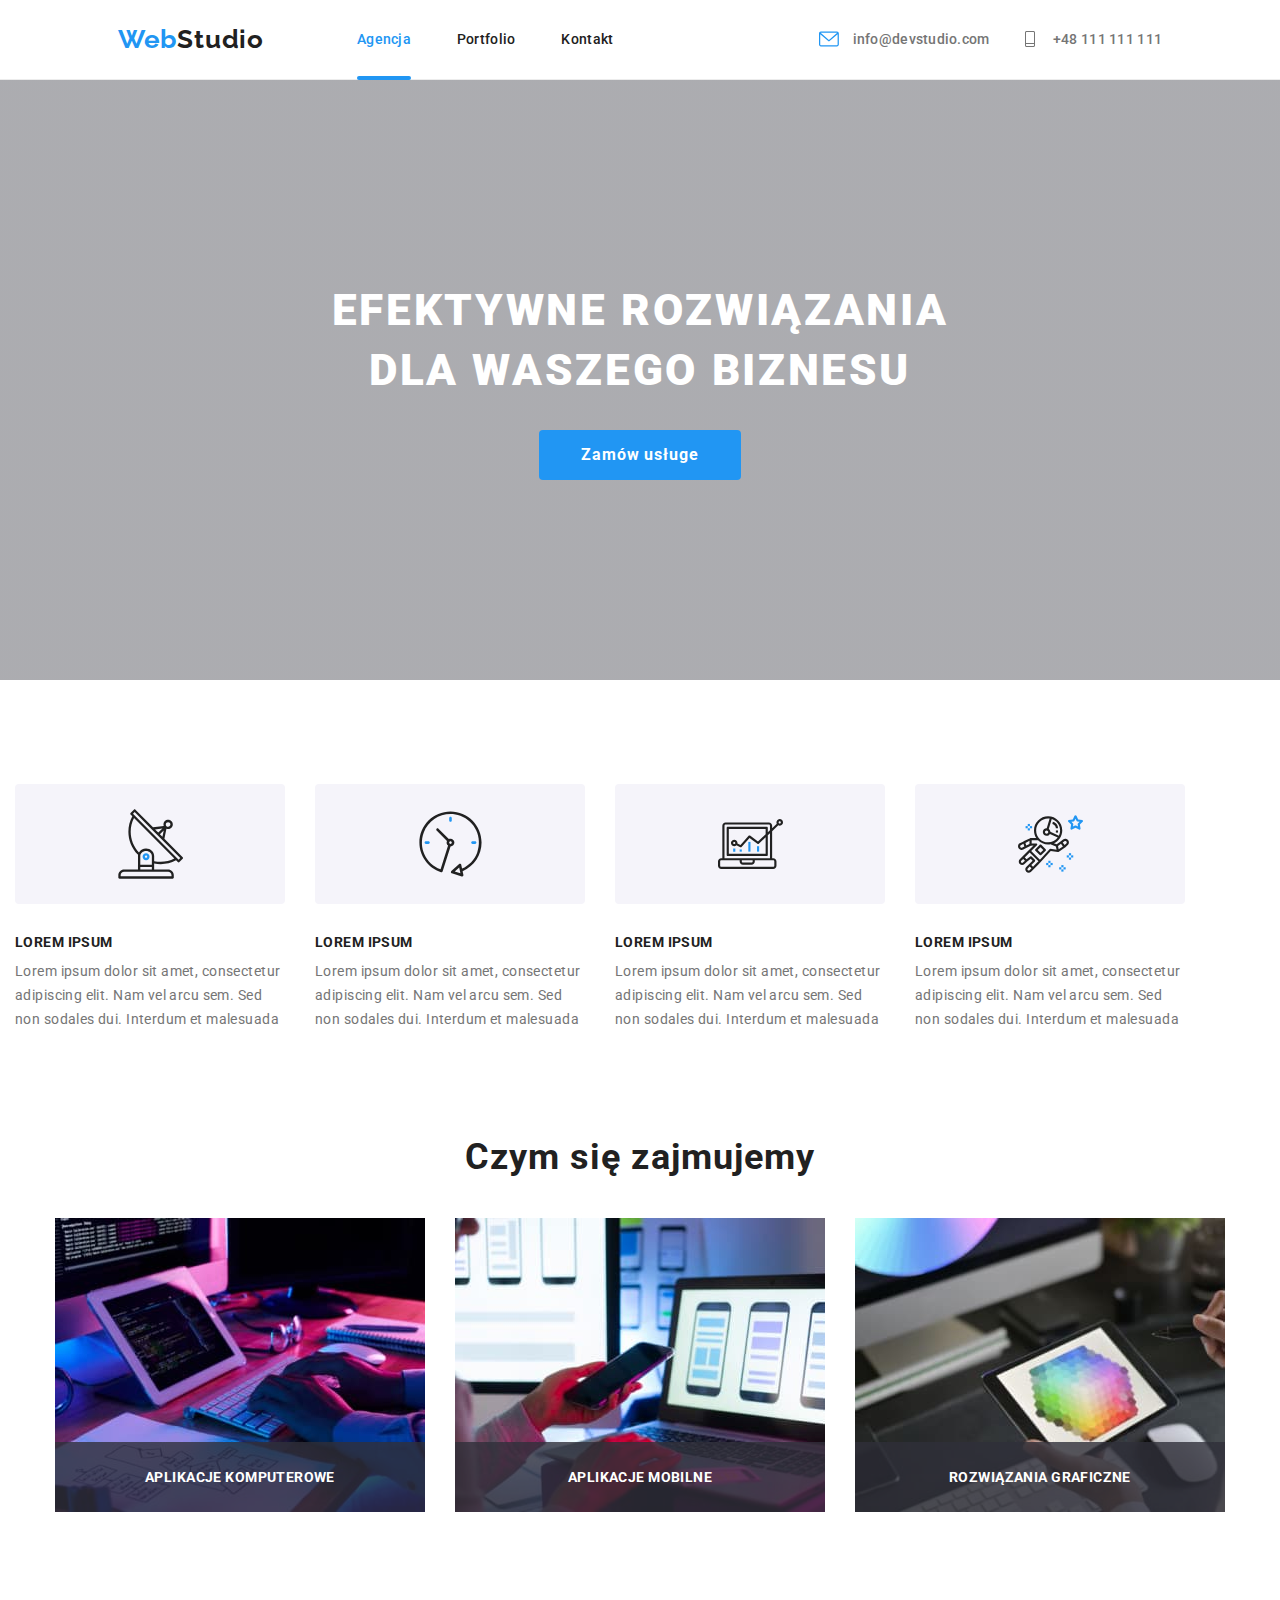
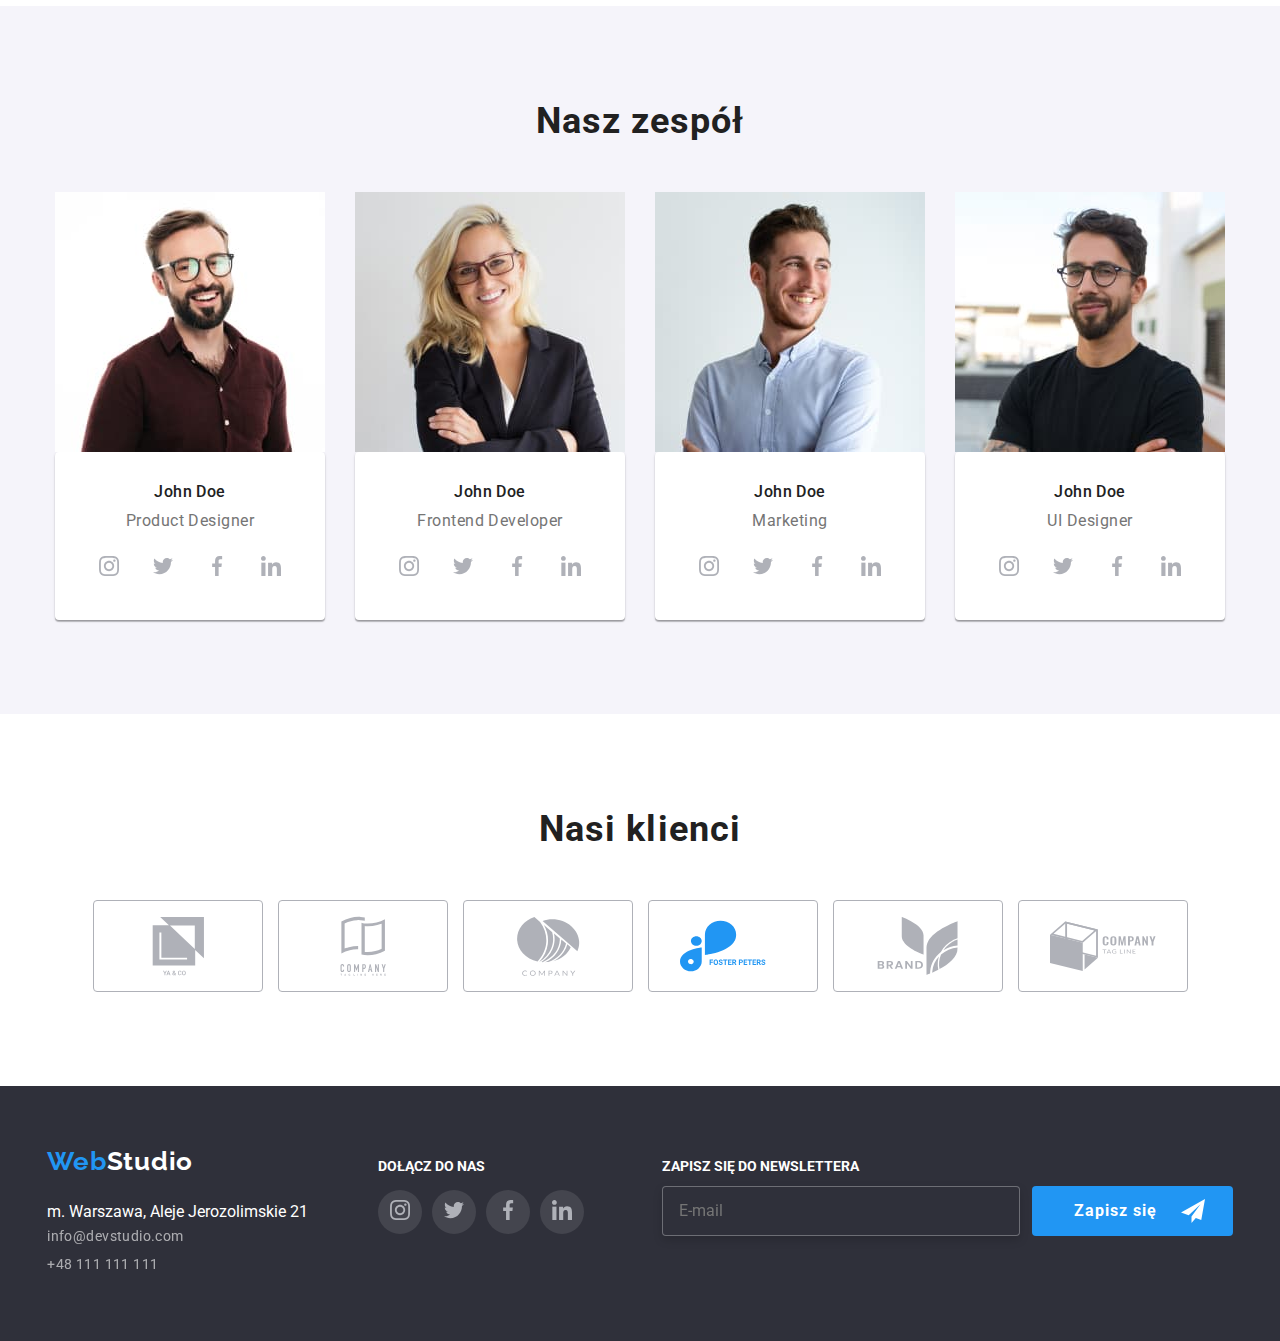
==== index.html @ bcb283bd "Add files via upload" ====
<!DOCTYPE html>
<html lang="en">
<head>
    <meta charset="UTF-8">
    <meta http-equiv="X-UA-Compatible" content="IE=edge">
    <meta name="viewport" content="width=device-width, initial-scale=1.0">
    <link rel="stylesheet" href="https://cdnjs.cloudflare.com/ajax/libs/modern-normalize/0.7.0/modern-normalize.min.css" />
    <link rel="stylesheet" href="styles/style.css">
    <link rel="stylesheet" href="css/main.min.css">
    <link rel="preconnect" href="https://fonts.googleapis.com" />
    <link rel="preconnect" href="https://fonts.gstatic.com" crossorigin />
    <link href="https://fonts.googleapis.com/css2?family=Roboto:wght@400;500;700;900&display=swap" rel="stylesheet">
    <link href="https://fonts.googleapis.com/css2?family=Raleway:wght@700&display=swap" rel="stylesheet">
 <title>WebStudio</title>
</head>
<body>
  <header class="header">
    <nav class="header__navigation">
      <a class="header__logo logo" href="./index.html">Web<span class="logo__lighttheme">Studio</span></a>
      <ul class="header__pages list">
        <li class="header__item"><a id="current" class="header__navlink" href="./index.html">Agencja</a>
        </li>
        <li class="header__item"><a class="header__navlink" href="./portfolio.html">Portfolio</a></li>
        <li class="header__item"><a class="header__navlink" href="#Kontakt">Kontakt</a></li>
      </ul>
    </nav>
    <ul class="header__contactslist list">
    <li class="header__contact"><a class="header__" href="mailto:info@devstudio.com">
      <svg class="header__icon" width=20 height=16>
        <use href="./images/sprite.svg#icon-envelope"> </use> </svg>
       <span>info@devstudio.com </span></a> </li>
      <li class="header__contact"><a class="link" href="phone:+48111111111">
      <svg class="header__icon" width=20 height=16>
      <use href="./images/sprite.svg#icon-phone"> </use></svg>
      <span> +48 111 111 111 </span></a></li>
    </ul> 
    </header>
  <main>
  <section class="hero">
    <h1 class="hero__header">EFEKTYWNE ROZWIĄZANIA DLA WASZEGO BIZNESU</h1>
    <button class="hero__btn" type="button" data-modal-open>Zamów usługe</button>
  </section>
  <div class="backdrop is-hidden" data-modal>
    <div class="modal">
      <button class="modal__close" data-modal-close>
        <svg class="modal__icon-close" width="17" heigth="17">
      <use href="./images/sprite.svg#icon-close"></use> </svg>
        </button>
        <p class="modal__title">
          Zostaw swoje dane w formularzu poniżej
        </p>
        <form class="modal-form">
          <ul class="modal-form__list list">
            <li class="modal-form__item">
              <label class="modal-form__label" for="user-name">Imie</label>
              <span class="modal-form__window">
                <input type="text" name="user-name" id="user-name" class="modal-form__input" required>
                <svg class='modal-form__icon' width="18" height="18">
                    <use href="./images/sprite.svg#icon-person-black"></use>
                </svg></span>
                </li>
                <li class="modal-form__item">
                  <label class="modal-form__label" for="user-phone">Telefon</label>
                  <span class="modal-form__window">
                    <input type="tel" name="user-phone" id="user-phone" class="modal-form__input">
                
                    <svg class='modal-form__icon' width="18" height="18">
              <use href="./images/sprite.svg#icon-phone-black"></use>
              </svg></span>
              </li>
              <li class="modal-form__item"><label class="modal-form__label" for="user-mail">E-mail</label>
                <span class="modal-form__window">
                  <input type="email" name="user-mail" id="user-mail" class="modal-form__input" required>
              
                  <svg class='modal-form__icon' width="18" height="18">
            <use href="./images/sprite.svg#icon-email-black"></use>
            </svg></span>
            </li>
            <li class="modal-form__item">
              <span class="modal-form__window"></span>
              <label for="user-opinion" class="modal-form__opinion">Komentarz</label>
              <textarea id="user-opinion" type="text" name="user-opinion" placeholder="Wpisz tekst" class="modal-form__comment"
                rows="5"></textarea>
              </span>
            </li>
            <span class="modal-check">
              <input class="modal-check__checkbox" value="checked" type="checkbox" name="statute" required>
              <p class="modal-check__statement"> Oświadczam iż akceptuję <a href="" class="modal-check__statute">Regulamin</a> i <a
                  href="" class="modal-check__statute">Politykę Prywatności</a> </p>
            </span>
            </ul>
            <button type="submit" class="modal__btn">Wyślij</button>
            </form>
            </div>
            </div>
            </div>
            <section class="main">
              <ul class="main__content list">
                <li class="main__tile">
                  <div class="main__graphic"><svg class="main__icon" width=65 height=70>
                <use href="./images/sprite.svg#icon-satelita">
              </svg></div>
              <h3 class="main__header">LOREM IPSUM</h3>
              <p class="main__article">
                Lorem ipsum dolor sit amet, consectetur adipiscing elit. Nam vel
                arcu sem. Sed non sodales dui. Interdum et malesuada
              </p>
              </li>
              <li class="main__tile">
                <div class="main__graphic"><svg class="main__icon" width=65 height=70>
                <use href="./images/sprite.svg#icon-clock">
            </svg></div>
            <h3 class="main__header">LOREM IPSUM</h3>
            <p class="main__article">
              Lorem ipsum dolor sit amet, consectetur adipiscing elit. Nam vel
              arcu sem. Sed non sodales dui. Interdum et malesuada
            </p>
            </li>
            <li class="main__tile">
              <div class="main__graphic"><svg class="main__icon" width=65 height=70>
                <use href="./images/sprite.svg#icon-diagram">
              </svg></div>
              <h3 class="main__header">LOREM IPSUM</h3>
              <p class="main__article">
                Lorem ipsum dolor sit amet, consectetur adipiscing elit. Nam vel
                arcu sem. Sed non sodales dui. Interdum et malesuada
              </p>
              </li>
              <li class="main__tile">
                <div class="main__graphic"><svg class="main__icon" width=65 height=70>
                <use href="./images/sprite.svg#icon-astronaut"> </use>
            </svg></div>
            <h3 class="main__header">LOREM IPSUM</h3>
            <p class="main__article">Lorem ipsum dolor sit amet, consectetur adipiscing elit. Nam vel
              arcu sem. Sed non sodales dui. Interdum et malesuada
            </p>
            </li>
            </ul>
            </section>
            <section class="about">
              <h2 class="about__header">Czym się zajmujemy</h2>
              <ul class="about__gallery list">
                <li class="about__item">
    <img class="about__photo" src="images/box 1.jpg" alt=box2 width="370" height="294">
    <h3 class="about__title">Aplikacje komputerowe</h3> </li>
    <li class="about__item">
    <img class="about__photo" src="images/box 2.jpg" alt= box2 width="370" height="294">
    <h3 class="about__title">Aplikacje mobilne</h3></li>
    <li class="about__item">
    <img class="about__photo" src="images/box 3.jpg" alt= box3 width="370" height="294">
    <h3 class="about__title">Rozwiązania graficzne</h3>
    </li>
    </ul>
    </section>
<section class="employee">
  <h2 class="employee__header">Nasz zespół</h2>
  <ul class="employee__list list">
    <li class="employee__tile">
    <img src="images/team-card1.jpg" alt= teamcard1 width="270" height="260"> 
      <div class="employee__description">
        <p class="employee__name">John Doe</p>
        <p class="employee__position">Product Designer</p>
        <ul class="employee__social list">
          <li class="employee__links"><a href="insta"><svg class="employee__icon" width=20 height=20>
            <use href="./images/sprite.svg#icon-instagram">
          </svg></a></li>
            <li class="employee__links"><a href="twitter"><svg class="employee__icon" width=20 height=20>
                  <use href="./images/sprite.svg#icon-twitter">
                </svg></a></li>
          <li class="employee__links"><a href="facebook"><svg class="employee__icon" width=20 height=20>
                  <use href="./images/sprite.svg#icon-facebook">
                </svg></a></li>
          <li class="employee__links"><a href="lindekin"><svg class="employee__icon" width=20 height=20>
                  <use href="./images/sprite.svg#icon-linkedin">
                </svg></a></li>
            </ul> </div> </li>
            <li class="employee__tile">
        <img src="images/team-card2.jpg" alt= teamcard2 width="270" height="260"> 
        <div class="employee__description">
          <p class="employee__name">John Doe</p>
          <p class="employee__position">Frontend Developer</p>
          <ul class="employee__social list">
            <li class="employee__links"><a href="insta"><svg class="employee__icon" width=20 height=20>
                <use href="./images/sprite.svg#icon-instagram">
              </svg></a></li>
            <li class="employee__links"><a href="twitter"><svg class="employee__icon" width=20 height=20>
                <use href="./images/sprite.svg#icon-twitter">
              </svg> </a> </li>
            <li class="employee__links"><a href="facebook"><svg class="employee__icon" width=20 height=20>
                <use href="./images/sprite.svg#icon-facebook">
              </svg></a></li>
            <li class="employee__links"><a href="linkedin"><svg class="employee__icon" width=20 height=20>
                <use href="./images/sprite.svg#icon-linkedin">
              </svg></a></li>
        </ul>
        </div>
        </li>
      <li class="employee__tile">
        <img src="./images/team-card3.jpg" width="270" height="260" alt="team-card3">
        <div class="employee__description">
          <p class="employee__name">John Doe</p>
          <p class="employee__position">Marketing</p>
          <ul class="employee__social list">
            <li class="employee__links"><a href="insta"><svg class="employee__icon" width=20 height=20>
                <use href="./images/sprite.svg#icon-instagram">
              </svg></a></li>
                    <li class="employee__links"><a href="twitter"><svg class="employee__icon" width=20 height=20>
                <use href="./images/sprite.svg#icon-twitter">
              </svg></a></li>
          <li class="employee__links"><a href="facebook"><svg class="employee__icon" width=20 height=20>
                <use href="./images/sprite.svg#icon-facebook">
              </svg></a></li>
          <li class="employee__links"><a href="linkedin"><svg class="employee__icon" width=20 height=20>
                <use href="./images/sprite.svg#icon-linkedin">
              </svg></a></li>
        </ul> </div> </li> 
        <li class="employee__tile">
        <img src="images/team-card4.jpg" alt= teamcard4 width="270" height="260">
        <div class="employee__description">
          <p class="employee__name">John Doe</p>
          <p class="employee__position">UI Designer</p>
          <ul class="employee__social list">
            <li class="employee__links"><a href="insta"><svg class="employee__icon" width=20 height=20>
                <use href="./images/sprite.svg#icon-instagram">
              </svg></a></li>
          <li class="employee__links"><a href="twitter"><svg class="employee__icon" width=20 height=20>
                <use href="./images/sprite.svg#icon-twitter">
              </svg></a></li>
          <li class="employee__links"><a href="facebook"><svg class="employee__icon" width=20 height=20>
                <use href="./images/sprite.svg#icon-facebook">
              </svg></a></li>
        <li class="employee__links"><a href="linkedin"><svg class="employee__icon" width=20 height=20>
                <use href="./images/sprite.svg#icon-linkedin">
                </svg></a></li> 
                </ul>
                </div>
                </li></ul>
                </section> 
                <section class="customer">
                  <h2 class="customer__header">Nasi klienci</h2>
                  <ul class="customer__list list">
                    <li class="customer__item"><a class="customer__link" href="link"><svg class="customer__icon" width=106 height=60>
            <use href="./images/sprite.svg#icon-brand"></use>
          </svg></a></li>
      <li class="customer__item"><a class="customer__link" href="link"><svg class="customer__icon" width=106 height=60>
            <use href="./images/sprite.svg#icon-brand1"></use>
          </svg></a></li>
      <li class="customer__item"><a class="customer__link" href="link"><svg class="customer__icon" width=106 height=60>
            <use href="./images/sprite.svg#icon-brand2"></use>
          </svg></a></li>
      <li class="customer__item"><a class="customer__link" href="link"><svg class="customer__icon" width=106 height=60>
            <use href="./images/sprite.svg#icon-brand3"></use>
          </svg></a></li>
      <li class="customer__item"><a class="customer__link" href="link"><svg class="customer__icon" width=106 height=60>
            <use href="./images/sprite.svg#icon-brand4"></use>
          </svg></a></li>
      <li class="customer__item"><a class="customer__link" href="link"><svg class="customer__icon" width=106 height=60>
            <use href="./images/sprite.svg#icon-brand5"></use>
          </svg></a></li>
    </ul>
</section>
<footer class="footer">
  <div class="footer-address">
    <a class="footer-address__logo logo" href="#mainweb">Web<span class="logo__darktheme">Studio</span></a>
    <ul class="footer-address__list list">
      <li class="footer-address__item"><a class="footer-address__map" href="https://goo.gl/maps/imskWViYpNZ9BuhFA"
          target="_blank">m.
          Warszawa, Aleje
          Jerozolimskie 21</a></li>
      <li class="footer-address__item">
        <a class="footer-address__link" href="mailto:info@devstudio.com">info@devstudio.com</a>
      </li>
      <li class="footer-address__item"> <a class="footer-address__link" href="phone:+48111111111">+48 111 111 111</a>
      </li>
    </ul>
  </div>
    <div class="footer-social">
      <p class="footer-social__title">DOŁĄCZ DO NAS</p>
      <ul class="footer-social__list  list">
        <li class="footer-social__item"><a class="footer-social__link" href="insta"><svg class="footer-social__icon"
              width=20 height=20>
              <use href="./images/sprite.svg#icon-instagram">
            </svg></a></li>
      <li class="footer-social__item"><a class="footer-social__link" href="tweter"><svg class="footer-social__icon" width=20
            height=20>
              <use href="./images/sprite.svg#icon-twitter">
            </svg></a></li>
        <li class="footer-social__item"><a class="footer-social__link" href="facebook"><svg class="footer-social__icon" width=20
              height=20>
              <use href="./images/sprite.svg#icon-facebook">
            </svg></a></li>
        <li class="footer-social__item"><a class="footer-social__link" href="linkedin"><svg class="footer-social__icon" width=20
              height=20>
              <use href="./images/sprite.svg#icon-linkedin">
            </svg></a></li>
      </ul>
      </div>
      <div class="footer-newsletter  subscribe">
        <p class="footer-newsletter__title">ZAPISZ SIĘ DO NEWSLETTERA</p>
        <form action="" class="footer-newsletter__form">
          <input type="email" name="email" placeholder="E-mail" class="footer-newsletter__email">
          <button type="submit" class="footer-newsletter__btn"><span>Zapisz się</span>
          <svg class="footer-newsletter__icon" width="24" height="24">
          <use href="./images/sprite.svg#icon-icon-send"></use>
      </svg>
      </button>
      </form>
      </div>
      </footer>
      <script src="./modal.js"></script>
      </body>
      
      </html>
---- styles/style.css ----
:root {
  --main-font: "Roboto", "Open Sans", sans-serif;
  --secondary-font: "Raleway", sans-serif;
  --main-color: #212121;
  --secondary-color: #2196f3;
  --third-color: #ffffff;
  --additional-color: #757575;
  --greystyle-color: #afb1b8;
}

body {
  font-family: "Roboto", "Open Sans", sans-serif;
  color: #212121;
  margin: 0px auto;
  max-width: 1600px;
}

address {
  font-style: inherit;
}
/* Zerowanie marginesów zew i wew tekstu */

h1,
h2,
h3,
h4,
h5,
h6,
p {
  padding: 0px;
  margin: 0px;
}

/* Zdjęcia jako elementy blokowe */

img {
  display: block;
}

.list {
  list-style: none;
  margin: 0;
  padding: 0;
}

a,
button {
  text-decoration: inherit;
  cursor: pointer;
  color: inherit;
}

/* Kontener kontentu */
.container {
  max-width: 1200px;
  min-height: 80px;
  margin: 0px auto;
}

/*--LOGO--*/

.logo-lighttheme {
  font-family: "Raleway", "Open Sans", sans-serif;
  font-weight: 700;
  font-size: 26px;
  line-height: 1.192;
  letter-spacing: 0.03em;
  margin: 16px 93px 16px 0px;
  color: var(--secondary-color);
}

.logo-lighttheme > span {
  color: var(--main-color);
}

.logo-darktheme {
  font-family: "Raleway", "Open Sans", sans-serif;
  font-weight: 700;
  font-size: 26px;
  line-height: 1.192;
  letter-spacing: 0.03em;
  color: var(--secondary-color);
}

.logo-darktheme > span {
  color: var(--third-color);
}

/*--LOGO--*/

/*--Navigation--*/

.header .container {
  display: flex;
  flex-wrap: wrap;
  justify-content: space-between;
  padding: 0px 15px;
}

.header {
  border-bottom: 1px solid #ececec;
}

.navigation,
.navigation-links,
.contact-links {
  display: flex;
  align-items: center;
  flex-wrap: wrap;
}

.navigation-links,
.contact-links {
  margin: 16px 0px;
}

.navigation-links .item:not(:last-child) {
  margin-right: 46px;
}

.contact-links .item:not(:last-child) {
  margin-right: 28px;
}

.navigation-links .item {
  font-weight: 500;
  font-size: 14px;
  line-height: 1.143;
  letter-spacing: 0.02em;
  color: var(--main-color);
}

.contact-links .link {
  font-weight: 500;
  font-size: 14px;
  margin-right: 12px;
  line-height: 1.143;
  letter-spacing: 0.02em;
  margin: 16px 0px;
  color: var(--additional-color);
  fill: var(--additional-color);
  align-items: center;
}

.nav-icon {
  margin-right: 10px;
  align-content: center;
  vertical-align: bottom;
}

.link:hover,
.link:focus {
  color: var(--secondary-color);
  fill: var(--secondary-color);
  transition: color 250ms cubic-bezier(0.4, 0, 0.2, 1);
}

/* element dekoratywny - podkreślenie current */

#current {
  position: relative;
  color: var(--secondary-color);
  margin-bottom: 32px;
}

#current:after {
  content: "";
  position: absolute;
  width: 100%;
  height: 4px;
  bottom: -33px;
  left: 0;
  background: var(--secondary-color);
  border-radius: 2px;
}
/* element dekoratywny - podkreślenie current */

/*--Navigation--*/

/*--HERO--*/

.hero-header {
  font-weight: 900;
  font-size: 44px;
  line-height: 1.364;
  text-align: center;
  letter-spacing: 0.06em;
  color: var(--third-color);
}

.hero {
  background-image: linear-gradient(
      rgba(47, 48, 58, 0.4),
      rgba(47, 48, 58, 0.4)
    ),
    url("../images/background-img.jpg");
  background-size: cover;
  background-position: center center;
  padding: 200px 0px;
}

.hero .container {
  align-items: center;
  justify-content: center;
  display: flex;
  flex-direction: column;
}

.hero h1 {
  width: 696px;
}

.hero-btn {
padding: 10px 42px;
  margin-top: 30px;
  border: 0px;
  border-radius: 4px;
  background: var(--secondary-color);
  color: var(--third-color);
  font-weight: 700;
  font-size: 16px;
  line-height: 1.875;
  text-align: center;
  letter-spacing: 0.06em;
}

.hero-btn:focus,
.hero-btn:hover {
  color: var(--main-color);
  transition: color;
  transition-duration: 250ms;
  transition-timing-function: cubic-bezier(0.4, 0, 0.2, 1);
}

/* Okno modalne */

.visually-hidden {
  position: absolute;
  width: 1px;
  height: 1px;
  margin: -1px;
  border: 0;
  padding: 0;
  clip: rect(0 0 0 0);
  overflow: hidden;
  visibility: hidden;
}

.backdrop {
  position: fixed;
  width: 100%;
  height: 100%;
  background-color: rgba(0, 0, 0, 0.2);
  top: 0;
  left: 0;
  z-index: 1001;
  opacity: 1;
  transition: opacity 250ms cubic-bezier(0.4, 0, 0.2, 1);
  display: flex;
}
.backdrop.is-hidden {
  opacity: 0;
  pointer-events: none;
  visibility: hidden;
}
.backdrop.is-hidden .modal {
  transition: opacity 250ms cubic-bezier(0.4, 0, 0.2, 1);
}

.form-item{
font-size: 12px;
line-height: 1.21;
letter-spacing: 0.01em;
color: #757575;
}

.modal {
  position: relative;
  visibility: visible;
  width: 528px;
  height: 581px;
  background-color: var(--third-color);
  box-shadow: 0px 1px 3px rgba(0, 0, 0, 0.12), 0px 1px 1px rgba(0, 0, 0, 0.14),
    0px 2px 1px rgba(0, 0, 0, 0.2);
  border-radius: 4px;
  margin: auto;
  padding: 40px;
  transition: opacity 250ms cubic-bezier(0.4, 0, 0.2, 1);
}

.modal-item {
  position: relative;
  width: 448px;
  height: 40px;
  padding-left: 42px;
  margin: 4px auto 10px;
  border: 1px solid rgba(33, 33, 33, 0.2);
  box-sizing: border-box;
  border-radius: 4px;
  transition: border 250ms cubic-bezier(0.4, 0, 0.2, 1);
}


.modal-item:hover + .modal-form-icon,
.modal-item:focus + .modal-form-icon {
  color: var(--secondary-color);
  fill: var(--secondary-color);
  transition: fill 250ms cubic-bezier(0.4, 0, 0.2, 1);
}

.modal-item:hover,
.modal-item:focus {
  outline: none;
  border: 1px solid #2196f3;
  transition: solid 2050ms cubic-bezier(0.4, 0, 0.2, 1);
}

.modal-title {
  font-weight: bold;
  font-size: 20px;
  line-height: 23px;
  text-align: center;
  letter-spacing: 0.03em;
}


.modal-label {
  position: relative;
}

.modal-icon{
  position: absolute;
  left: 24px;
  top:50%;
  transform: translate(-50%, -50%)
}


.modal-close {
  position: absolute;
  top: 8px;
  right: 8px;
  display: flex;
  justify-content: center;
  align-items: center;
  width: 30px;
  height: 30px;
  background-color: var(--third-color);
  border: 1px solid rgba(0, 0, 0, 0.1);
  border-radius: 50%;
  cursor: pointer;
}


.modal .close {
  width: 17px;
  height: 17px;
}


.modal-close:hover,
.modal-close:focus {
  transition: 250ms cubic-bezier(0.4, 0, 0.2, 1);
  background-color: var(--secondary-color);
  color: var(--third-color);
  fill: var(--third-color);
}


.modal-btn {
  margin:30px auto 40px;
  padding: 10px 76px;
  border: 0px;
  border-radius: 4px;
  background: var(--secondary-color);
  color: var(--third-color);
  font-weight: 700;
  font-size: 16px;
  line-height: 1.875;
  letter-spacing: 0.06em;
}

.modal-btn:hover,
.modal-btn:focus {
  transition-duration: 250ms;
  transition-timing-function: cubic-bezier(0.4, 0, 0.2, 1);
  box-shadow: 0px 4px 4px rgba(0, 0, 0, 0.15);
}

.form-sup {
  font-size: 12px;
  line-height: 1.17;
  letter-spacing: 0.01em;
  color: var(--additional-color);
}

.form-list {
  display: flex;
  align-content: center;
  flex-direction:column;
  margin-top: 12px;
  margin-bottom: 20px;
}

.modal-form-input{
  position: relative;
}

.statute-box {
  font-size: 14px;
  line-height: 1.71;
  letter-spacing: 0.03em;

  color: var(--additional-color);
}

textarea {
  resize: none;
}


.comment {
  padding: 12px 16px;
  height: 120px;
  font-family: inherit;
  font-size: 12px;
  line-height: 14px;
  letter-spacing: 0.01em;
}

.checkbox-label {
  position: relative;
  display: flex;
  justify-content: space-evenly;
  align-items: center;
}

.checkbox-label a {
  color: var(--secondary-color);
  text-decoration: underline;
}

.checkbox {
  appearance: none;
  width: 16px;
  height: 15px;
  border: 2px solid var(--main-color);
  border-radius: 2px;
  margin-right: 8px;
  transition: background-color 250ms cubic-bezier(0.4, 0, 0.2, 1),
    border-color 250ms cubic-bezier(0.4, 0, 0.2, 1);
}

.checkbox:checked{
  fill: var(--third-color);
  color: var(--third-color);
  border-color: var(--secondary-color);
  background-color: var(--secondary-color);
  background-image: url('../images/check.svg');
  background-repeat: no-repeat;
}
.checkbox:hover{
  border-color: var(--secondary-color);
}


/* Okno modalne */

/*--HERO--*/

/*--MAIN--*/

.main h3 {
  font-weight: 700;
  font-size: 14px;
  line-height: 1.143;
  letter-spacing: 0.03em;
  margin-bottom: 10px;
  color: var(--main-color);
}

.iconcont {
  height: 120px;
  width: 270px;
  margin-bottom: 30px;
  border-radius: 4px;
  background: #f5f4fa;
  display: flex;
  justify-content: center;
  align-items: center;
  flex-wrap: wrap;
}

.main p {
  font-size: 14px;
  line-height: 1.71;
  letter-spacing: 0.03em;
  color: var(--additional-color);
}

.container .main-content {
  display: flex;
  justify-content: center;
  padding: 94px 0px;
  flex-wrap: wrap;
}

.main-content .item {
  width: 270px;
  margin: 10px 15px;
}

.about h2 {
  font-weight: 700;
  font-size: 36px;
  line-height: 1.167;
  text-align: center;
  letter-spacing: 0.03em;
  color: var(--main-color);
  margin-bottom: 40px;
}

.container .about-list {
  padding-bottom: 94px;
  display: flex;
  text-align: center;
  justify-content: center;
  flex-wrap: wrap;
}

.about-list .item {
  margin: 15px 15px;
  position: relative;
}

.about-list p {
  height: 70px;
  width: 100%;
  left: 0%;
  bottom: 0%;
  color: var(--third-color);
  background-color: rgba(47, 48, 58, 0.8);
  font-weight: bold;
  font-size: 14px;
  line-height: 16px;
  text-align: center;
  letter-spacing: 0.03em;
  text-transform: uppercase;
  justify-content: center;
  display: flex;
  align-items: center;
  position: absolute;
}

/*--MAIN--*/

/*--EMPLOYEE--*/

.employee {
  background: #f5f4fa;
  padding-bottom: 94px;
}

.employee-header {
  font-weight: 700;
  font-size: 36px;
  line-height: 1.167;
  text-align: center;
  letter-spacing: 0.03em;
  color: var(--main-color);
  padding-top: 94px;
}

.employee-name {
  font-size: 16px;
  line-height: 1.1875;
  text-align: center;
  letter-spacing: 0.03em;
  font-weight: 500;
  margin-bottom: 10px;
  color: var(--main-color);
}

.employee-position {
  font-size: 16px;
  line-height: 1.1875;
  text-align: center;
  letter-spacing: 0.03em;
  color: var(--additional-color);
}

.employee .container .list {
  display: flex;
  justify-content: center;
  flex-wrap: wrap;
}

.employee .item {
  margin: 50px 15px 0px;
  box-shadow: 0px 1px 3px rgba(0, 0, 0, 0.12), 0px 1px 1px rgba(0, 0, 0, 0.14),
    0px 2px 1px rgba(0, 0, 0, 0.2);
}

.employee-description {
  padding: 30px 0px;
  text-align: center;
  background-color: var(--third-color);
  border: 0px;
  border-radius: 4px 4px;
}

.social {
  display: flex;
  justify-content: center;
  align-items: center;
}
.social-links {
  display: flex;
  justify-content: center;
  align-items: center;
  fill: #afb1b8;
  color: #afb1b8;
  background-color: #ffffff;
  width: 44px;
  height: 44px;
  border-radius: 50%;
  margin: 16px 5px 0px;
}

.social-links:hover,
.social-links:focus {
  background-color: var(--secondary-color);
  fill: #ffffff;
  color: #ffffff;
  transition: color fill background-color;
  transition-duration: 250ms;
  transition-timing-function: cubic-bezier(0.4, 0, 0.2, 1);
}

/*--EMPLOYEE--*/

/* CUSTOMERS */

.customers {
  background-color: #fff;
}

.customers-header {
  font-weight: 700;
  font-size: 36px;
  line-height: 1.167;
  text-align: center;
  letter-spacing: 0.03em;
  color: var(--main-color);
}
.customers .container {
  display: flex;
  justify-content: center;
  padding: 94px 0px;
  flex-wrap: wrap;
  align-items: center;
}

.customer-list {
  margin: 50px auto 0px;
  display: flex;
  flex-direction: row;
  justify-content: center;
  flex-wrap: wrap;
  column-gap: 15px;
  row-gap: 15px;
  padding: 0 15px;
}

.customer-list .item {
  display: inline-flex;
  justify-content: center;
  align-content: center;
  flex-wrap: wrap;
  padding: auto;
}

.customer-link {
  display: flex;
  justify-content: center;
  align-items: center;
  border: 1px solid #afb1b8;
  border-radius: 4px;
  width: 170px;
  height: 92px;
  fill: var(--greystyle-color);
  color: var(--greystyle-color);
}

.customer-link:hover,
.customer-link:focus {
  border: 1px solid var(--secondary-color);
  fill: var(--secondary-color);
  color: var(--secondary-color);
  transition: color fill border;
  transition-duration: 250ms;
  transition-timing-function: cubic-bezier(0.4, 0, 0.2, 1);
}
/* CUSTOMERS */

/*--FOOTER--*/

.footer .container {
  padding: 60px 0px;
  display: flex;
}

.footer {
  background: #2F303A;
  color: var(--third-color);
  text-decoration: none;
}

.footer .item:not(:first-child) {
  margin-top: 9px;
}

.footer .item:first-child {
  margin-top: 20px;
}

.footer-adres {
  text-decoration: none;
  color: var(--third-color);
}

.footer-link {
  color: var(--third-color);
  opacity: 0.6;
  font-size: 14px;
  line-height: 1.71px;
  letter-spacing: 0.03em;
}

.footer-adres:hover,
.footer-adres:focus,
.footer-link:hover,
.footer-link:focus {
  color: var(--secondary-color);
  transition: color;
  transition-duration: 250ms;
  transition-timing-function: cubic-bezier(0.4, 0, 0.2, 1);
}
.footer span {
  color: var(--third-color);
}

.footersocial {
  display: block;
  justify-content: left;
  align-items: center;
  margin-left: 70px;
  margin-top: 12px;
}
.footerlinks {
  font-size: 14px;
  line-height: 16px;
  font-weight: 700;
}
.footersocial .social {
  display: flex;
  justify-content: left;
  align-items: center;
}
.footersocial .social-links {
  display: flex;
  justify-content: center;
  align-items: center;
  fill: #ffffff;
  color: #ffffff;
  background-color: rgba(255, 255, 255, 0.1);
  width: 44px;
  height: 44px;
  border-radius: 50%;
  margin: 16px 0px;
}

.social :not(:last-child) {
  margin-right: 10px;
}

.footersocial .social-links:hover,
.footersocial .social-links:focus {
  background-color: var(--secondary-color);
  fill: #ffffff;
  color: #ffffff;
  transition: color fill background-color;
  transition-duration: 250ms;
  transition-timing-function: cubic-bezier(0.4, 0, 0.2, 1);
}

.footer-form {
  margin-top: 20px;
  display: flex;
}

.footer-news {
  margin: 12px 12px 12px 70px;
}

.footer-button {
  display: flex;
  justify-content: space-between;
  align-items: center;
  padding: 10px 28px 10px 42px;
  border: 0px;
  border-radius: 4px;
  background: var(--secondary-color);
  color: var(--third-color);
  font-weight: 700;
  font-size: 16px;
  line-height: 1.875;
  letter-spacing: 0.06em;
}

.footer-button .icon {
  margin-left: 24px;
  fill: var(--third-color);
  color: var(--third-color);
}

.footer-email {
  width: 358px;
  height: 50px;
  padding: 16px;
  margin-right: 12px;
  border: 1px solid rgba(255, 255, 255, 0.3);
  filter: drop-shadow(0px 4px 4px rgba(0, 0, 0, 0.15));
  border-radius: 4px;
  background: #2F303A;
}

/*--FOOTER--*/

/*--Portfolio--*/

.gallery-btn {
  font-weight: 500;
  font-size: 16px;
  line-height: 1.625;
  letter-spacing: 0.03em;
  padding: 6px 22px;
  margin: 0px 4px;
  background: #f5f4fa;
  border-radius: 4px;
  border: 0px;
}

.gallery-btn:hover,
.gallery-btn:focus {
  background: var(--secondary-color);
  color: var(--third-color);
  border-radius: 4px;
  border-color: solid var(--third-color);
  box-shadow: 0px 3px 1px rgba(0, 0, 0, 0.1), 0px 1px 2px rgba(0, 0, 0, 0.08),
    0px 2px 2px rgba(0, 0, 0, 0.12);
  transition: color fill background-color border-color box-shadow;
  transition-duration: 250ms;
  transition-timing-function: cubic-bezier(0.4, 0, 0.2, 1);
}

.galler-nav > .container .list {
  display: flex;
  justify-content: center;
  align-items: center;
  padding-top: 94px;
  margin-bottom: 35px;
}

.gallery-list-title {
  font-weight: 700;
  font-size: 18px;
  line-height: 2;
  letter-spacing: 0.06em;
  color: var(--main-font);
  text-align: left;
}

.gallery-list-subtitle {
  font-size: 16px;
  line-height: 1.875;
  letter-spacing: 0.03em;
  color: var(--additional-color);
  text-align: left;
}

.gallery-subtitle-wraper {
  padding: 20px 24px;
  border-left: 1px solid #eeeeee;
  border-right: 1px solid #eeeeee;
  border-bottom: 1px solid #eeeeee;
  position: relative;
}

.overlay-container {
  width: 370px;
  height: 294px;
  position: relative;
}

.gallery-list .overlay {
  position: absolute;
  top: 0;
  left: 0;
  display: flex;
  align-items: center;
  padding: 24px;
  width: 100%;
  height: 100%;
  background-color: rgba(33, 150, 243, 0.9);
  font-size: 18px;
  line-height: 1.56;
  color: var(--third-color);
  letter-spacing: 0.03em;
  transform: scaleY(0);
  visibility: hidden;
  transform-origin: bottom;
}

.gallery-list :hover .overlay,
.gallery-list :focus .overlay {
  visibility: visible;
  transition: 250ms cubic-bezier(0.4, 0, 0.2, 1);
  transform: scaleY(1);
  transform-origin: bottom;
}

.gallery .item {
  margin: 15px;
  width: 370px;
  background: #ffffff;
  box-sizing: border-box;
  top: 0%;
  left: 0%;
}

.gallery .container .list {
  display: flex;
  justify-content: center;
  flex-wrap: wrap;
  padding-bottom: 94px;
}
.gallery .item:hover,
.gallery .item:focus {
  transition: box-shadow;
  transition-duration: 250ms;
  box-shadow: 0px 1px 1px rgba(0, 0, 0, 0.12), 0px 4px 4px rgba(0, 0, 0, 0.06),
    1px 4px 6px rgba(0, 0, 0, 0.16);
  transition-timing-function: cubic-bezier(0.4, 0, 0.2, 1);
}
---- css/main.min.css ----
address{font-style:inherit}h1,h2,h3,h4,h5,h6,p{padding:0px;margin:0px}img{display:block}.list{list-style:none;margin:0;padding:0}a,button{text-decoration:inherit;cursor:pointer;color:inherit}:root{--main-font: "Roboto", "Open Sans", sans-serif;--secondary-font: "Raleway", sans-serif;--main-color: #212121;--secondary-color: #2196f3;--third-color: #ffffff;--additional-color: #757575;--greystyle-color: #afb1b8}body{font-family:"Roboto", "Open Sans", sans-serif;margin:0px auto;max-width:1600px;display:-webkit-box;display:-ms-flexbox;display:flex;-webkit-box-pack:center;-ms-flex-pack:center;justify-content:center;-ms-flex-line-pack:center;align-content:center;-webkit-box-orient:vertical;-webkit-box-direction:normal;-ms-flex-direction:column;flex-direction:column}.visually-hidden{position:absolute;width:1px;height:1px;margin:-1px;border:0;padding:0;clip:rect(0 0 0 0);overflow:hidden;visibility:hidden}.logo{font-family:"Raleway", "Open Sans", sans-serif;font-weight:700;font-size:26px;line-height:1.192;letter-spacing:0.03em;margin:16px 93px 16px 0px;color:var(--secondary-color)}.logo__lighttheme{color:var(--main-color)}.logo__darktheme{color:var(--third-color)}.backdrop{position:fixed;width:100%;height:100%;background-color:rgba(0,0,0,0.2);top:0;left:0;z-index:1001;opacity:1;-webkit-transition:opacity 250ms cubic-bezier(0.4, 0, 0.2, 1);transition:opacity 250ms cubic-bezier(0.4, 0, 0.2, 1);display:-webkit-box;display:-ms-flexbox;display:flex}.is-hidden{opacity:0;pointer-events:none;visibility:hidden;-webkit-transition:opacity 250ms cubic-bezier(0.4, 0, 0.2, 1);transition:opacity 250ms cubic-bezier(0.4, 0, 0.2, 1)}.modal{position:relative;visibility:visible;max-width:528px;background-color:#fff;-webkit-box-shadow:0px 1px 3px rgba(0,0,0,0.12),0px 1px 1px rgba(0,0,0,0.14),0px 2px 1px rgba(0,0,0,0.2);box-shadow:0px 1px 3px rgba(0,0,0,0.12),0px 1px 1px rgba(0,0,0,0.14),0px 2px 1px rgba(0,0,0,0.2);border-radius:4px;margin:auto;padding:40px;-webkit-transition:opacity 250ms cubic-bezier(0.4, 0, 0.2, 1);transition:opacity 250ms cubic-bezier(0.4, 0, 0.2, 1)}.modal__btn{margin:30px auto 0px;padding:10px 76px;border:0px;border-radius:4px;background:#2196F3;color:#fff;font-weight:700;font-size:16px;line-height:1.875;letter-spacing:0.06em}.modal__btn:hover,.modal__btn:focus{-webkit-transition-duration:250ms;transition-duration:250ms;-webkit-transition-timing-function:cubic-bezier(0.4, 0, 0.2, 1);transition-timing-function:cubic-bezier(0.4, 0, 0.2, 1);-webkit-box-shadow:0px 4px 4px rgba(0,0,0,0.15);box-shadow:0px 4px 4px rgba(0,0,0,0.15)}.modal__close{position:absolute;top:8px;right:8px;display:-webkit-box;display:-ms-flexbox;display:flex;-webkit-box-pack:center;-ms-flex-pack:center;justify-content:center;-webkit-box-align:center;-ms-flex-align:center;align-items:center;width:30px;height:30px;background-color:#fff;border:1px solid rgba(0,0,0,0.1);border-radius:50%;cursor:pointer}.modal__close:hover,.modal__close:focus{-webkit-transition:250ms cubic-bezier(0.4, 0, 0.2, 1);transition:250ms cubic-bezier(0.4, 0, 0.2, 1);background-color:var(--secondary-color);color:#2196F3;fill:#fff}.modal__title{font-weight:bold;font-size:20px;line-height:23px;text-align:center;letter-spacing:0.03em}.modal-form{display:-webkit-box;display:-ms-flexbox;display:flex;-webkit-box-orient:vertical;-webkit-box-direction:normal;-ms-flex-direction:column;flex-direction:column;-webkit-box-pack:center;-ms-flex-pack:center;justify-content:center;-webkit-box-align:center;-ms-flex-align:center;align-items:center}.modal-form__item{font-size:12px;line-height:1.21;letter-spacing:0.01em;color:#757575}.modal-form__window{position:relative}.modal-form__input{width:448px;height:40px;padding-left:42px;margin:4px auto 10px;border:1px solid rgba(33,33,33,0.2);-webkit-box-sizing:border-box;box-sizing:border-box;border-radius:4px;-webkit-transition:border 250ms cubic-bezier(0.4, 0, 0.2, 1);transition:border 250ms cubic-bezier(0.4, 0, 0.2, 1)}.modal-form__input:hover,.modal-form__input:focus{outline:none;border:1px solid #2196F3;-webkit-transition:border 250ms cubic-bezier(0.4, 0, 0.2, 1);transition:border 250ms cubic-bezier(0.4, 0, 0.2, 1)}.modal-form__input:hover:hover+.modal-form__icon,.modal-form__input:hover:focus+.modal-form__icon,.modal-form__input:focus:hover+.modal-form__icon,.modal-form__input:focus:focus+.modal-form__icon{color:#2196F3;fill:#2196F3;-webkit-transition:fill 250ms cubic-bezier(0.4, 0, 0.2, 1);transition:fill 250ms cubic-bezier(0.4, 0, 0.2, 1)}.modal-form__icon{position:absolute;left:24px;top:50%;-webkit-transform:translate(-50%, -50%);transform:translate(-50%, -50%)}.modal-form__comment{padding:12px 16px;resize:none;height:120px;width:448px;font-family:inherit;font-size:12px;line-height:14px;letter-spacing:0.01em;margin:4px auto 10px;border:1px solid rgba(33,33,33,0.2);-webkit-box-sizing:border-box;box-sizing:border-box;border-radius:4px;-webkit-transition:border 250ms cubic-bezier(0.4, 0, 0.2, 1);transition:border 250ms cubic-bezier(0.4, 0, 0.2, 1)}.modal-form__comment:hover,.modal-form__comment:focus{outline:none;border:1px solid #2196F3;-webkit-transition:border 250ms cubic-bezier(0.4, 0, 0.2, 1);transition:border 250ms cubic-bezier(0.4, 0, 0.2, 1)}.modal-check{position:relative;display:-webkit-box;display:-ms-flexbox;display:flex;-webkit-box-pack:space-evenly;-ms-flex-pack:space-evenly;justify-content:space-evenly;-webkit-box-align:center;-ms-flex-align:center;align-items:center}.modal-check__statement{font-size:14px;line-height:1.71;letter-spacing:0.03em;color:vargetColor(article-primary)}.modal-check__statute{color:#2196F3;text-decoration:underline}.modal-check__checkbox{-webkit-appearance:none;-moz-appearance:none;appearance:none;width:16px;height:15px;border:2px solid #212121;border-radius:2px;margin-right:8px;-webkit-transition:background-color 250ms cubic-bezier(0.4, 0, 0.2, 1),border-color 250ms cubic-bezier(0.4, 0, 0.2, 1);transition:background-color 250ms cubic-bezier(0.4, 0, 0.2, 1),border-color 250ms cubic-bezier(0.4, 0, 0.2, 1)}.modal-check__checkbox:checked{fill:#fff;color:#fff;border-color:#2196F3;background-color:#2196F3;background-image:url("../images/check.svg");background-repeat:no-repeat}.modal-check__checkbox:hover{border-color:#2196F3}.header{max-width:1600px;display:-webkit-box;display:-ms-flexbox;display:flex;-ms-flex-wrap:wrap;flex-wrap:wrap;-ms-flex-pack:distribute;justify-content:space-around;padding:8px 15px;border-bottom:1px solid #ececec}.header__navigation{display:-webkit-box;display:-ms-flexbox;display:flex;-webkit-box-align:center;-ms-flex-align:center;align-items:center;-ms-flex-wrap:wrap;flex-wrap:wrap}.header__contactslist{display:-webkit-box;display:-ms-flexbox;display:flex;-webkit-box-align:center;-ms-flex-align:center;align-items:center;-ms-flex-wrap:wrap;flex-wrap:wrap;-webkit-column-gap:30px;column-gap:30px}.header__pages{display:-webkit-box;display:-ms-flexbox;display:flex;-webkit-box-align:center;-ms-flex-align:center;align-items:center;-ms-flex-wrap:wrap;flex-wrap:wrap;-webkit-column-gap:46px;column-gap:46px}.header__item{font-weight:500;font-size:14px;line-height:1.143;letter-spacing:0.02em;color:#212121}.header__item:hover,.header__item:focus{color:vargetColor(decorative-primary);fill:#2196F3;-webkit-transition:color 250ms cubic-bezier(0.4, 0, 0.2, 1);transition:color 250ms cubic-bezier(0.4, 0, 0.2, 1)}.header__icon{margin-right:10px;-ms-flex-line-pack:center;align-content:center;vertical-align:bottom}.header__contact{font-weight:500;font-size:14px;margin-right:12px;line-height:1.143;letter-spacing:0.02em;margin:16px 0px;color:#757575;fill:#757575;-webkit-box-align:center;-ms-flex-align:center;align-items:center}.header__contact:hover,.header__contact:focus{color:#2196F3;fill:#2196F3;-webkit-transition:color 250ms cubic-bezier(0.4, 0, 0.2, 1);transition:color 250ms cubic-bezier(0.4, 0, 0.2, 1)}#current{position:relative;color:#2196F3;margin-bottom:32px}#current:after{content:"";position:absolute;width:100%;height:4px;bottom:-33px;left:0;background:#2196F3;border-radius:2px}.hero{-webkit-box-align:center;-ms-flex-align:center;align-items:center;-webkit-box-pack:center;-ms-flex-pack:center;justify-content:center;display:-webkit-box;display:-ms-flexbox;display:flex;-webkit-box-orient:vertical;-webkit-box-direction:normal;-ms-flex-direction:column;flex-direction:column;background-image:-webkit-gradient(linear, left top, left bottom, from(rgba(47,48,58,0.4)), to(rgba(47,48,58,0.4))),url("../images/background/background.jpg");background-image:linear-gradient(rgba(47,48,58,0.4), rgba(47,48,58,0.4)),url("../images/background/background.jpg");background-size:cover;background-position:center center;padding:200px 0px}.hero__header{max-width:696px;font-weight:900;font-size:44px;line-height:1.364;text-align:center;letter-spacing:0.06em;color:#fff}.hero__btn{padding:10px 42px;margin-top:30px;border:0px;border-radius:4px;background:#2196F3;color:#fff;font-weight:700;font-size:16px;line-height:1.875;text-align:center;letter-spacing:0.06em}.hero__btn:focus,.hero__btn:hover{color:#212121;-webkit-transition:color;transition:color;-webkit-transition-duration:250ms;transition-duration:250ms;-webkit-transition-timing-function:cubic-bezier(0.4, 0, 0.2, 1);transition-timing-function:cubic-bezier(0.4, 0, 0.2, 1)}.main{display:-webkit-inline-box;display:-ms-inline-flexbox;display:inline-flex;-webkit-box-pack:center;-ms-flex-pack:center;justify-content:center;-webkit-box-align:center;-ms-flex-align:center;align-items:center;padding:94px 0px;-ms-flex-wrap:wrap;flex-wrap:wrap}.main__tile{width:270px;margin:10px 15px}.main__header{font-weight:700;font-size:14px;line-height:1.143;letter-spacing:0.03em;margin-bottom:10px;color:#212121}.main__graphic{height:120px;width:270px;margin-bottom:30px;border-radius:4px;background:#F5F4FA;display:-webkit-box;display:-ms-flexbox;display:flex;-webkit-box-pack:center;-ms-flex-pack:center;justify-content:center;-webkit-box-align:center;-ms-flex-align:center;align-items:center;-ms-flex-wrap:wrap;flex-wrap:wrap}.main__article{font-size:14px;line-height:1.71;letter-spacing:0.03em;color:#757575}.main__content{display:-webkit-inline-box;display:-ms-inline-flexbox;display:inline-flex;-ms-flex-wrap:wrap;flex-wrap:wrap;-webkit-box-pack:center;-ms-flex-pack:center;justify-content:center}.about{padding-bottom:94px}.about__header{font-weight:700;font-size:36px;line-height:1.167;text-align:center;letter-spacing:0.03em;color:#212121;margin-bottom:40px}.about__gallery{display:-webkit-box;display:-ms-flexbox;display:flex;text-align:center;-webkit-box-pack:center;-ms-flex-pack:center;justify-content:center;-ms-flex-wrap:wrap;flex-wrap:wrap;row-gap:30px;-webkit-column-gap:30px;column-gap:30px}.about__item{position:relative}.about__title{position:absolute;height:70px;width:100%;left:0%;bottom:0%;color:#fff;background-color:rgba(47,48,58,0.8);font-weight:bold;font-size:14px;line-height:16px;text-align:center;letter-spacing:0.03em;text-transform:uppercase;-webkit-box-pack:center;-ms-flex-pack:center;justify-content:center;display:-webkit-box;display:-ms-flexbox;display:flex;-webkit-box-align:center;-ms-flex-align:center;align-items:center}.employee{background:#F5F4FA;padding:94px 0px;max-width:1600px;-webkit-box-pack:center;-ms-flex-pack:center;justify-content:center;-ms-flex-wrap:wrap;flex-wrap:wrap}.employee__list{margin-top:50px;display:-webkit-box;display:-ms-flexbox;display:flex;-webkit-box-pack:center;-ms-flex-pack:center;justify-content:center;-ms-flex-wrap:wrap;flex-wrap:wrap;row-gap:30px;-webkit-column-gap:30px;column-gap:30px}.employee__header{font-weight:700;font-size:36px;line-height:1.167;text-align:center;letter-spacing:0.03em;color:#212121}.employee__name{font-size:16px;line-height:1.1875;text-align:center;letter-spacing:0.03em;font-weight:500;margin-bottom:10px;color:#212121}.employee__position{font-size:16px;line-height:1.1875;text-align:center;letter-spacing:0.03em;color:#757575}.employee__description{padding:30px 0px;text-align:center;background-color:#fff;border:0px;border-radius:4px 4px;-webkit-box-shadow:0px 1px 3px rgba(0,0,0,0.12),0px 1px 1px rgba(0,0,0,0.14),0px 2px 1px rgba(0,0,0,0.2);box-shadow:0px 1px 3px rgba(0,0,0,0.12),0px 1px 1px rgba(0,0,0,0.14),0px 2px 1px rgba(0,0,0,0.2)}.employee__social{display:-webkit-box;display:-ms-flexbox;display:flex;-webkit-box-pack:center;-ms-flex-pack:center;justify-content:center;-webkit-box-align:center;-ms-flex-align:center;align-items:center}.employee__links{display:-webkit-box;display:-ms-flexbox;display:flex;-webkit-box-pack:center;-ms-flex-pack:center;justify-content:center;-webkit-box-align:center;-ms-flex-align:center;align-items:center;fill:#afb1b8;color:#afb1b8;background-color:#fff;width:44px;height:44px;border-radius:50%;margin:16px 5px 0px}.employee__links:hover,.employee__links:focus{background-color:var(--secondary-color);fill:#fff;color:#fff;-webkit-transition:color fill background-color;transition:color fill background-color;-webkit-transition-duration:250ms;transition-duration:250ms;-webkit-transition-timing-function:cubic-bezier(0.4, 0, 0.2, 1);transition-timing-function:cubic-bezier(0.4, 0, 0.2, 1)}.customer{display:-webkit-box;display:-ms-flexbox;display:flex;-webkit-box-pack:center;-ms-flex-pack:center;justify-content:center;-webkit-box-orient:vertical;-webkit-box-direction:normal;-ms-flex-direction:column;flex-direction:column;padding:94px 0px;-ms-flex-wrap:wrap;flex-wrap:wrap;-webkit-box-align:center;-ms-flex-align:center;align-items:center;margin:0px auto}.customer__header{font-weight:700;font-size:36px;line-height:1.167;text-align:center;letter-spacing:0.03em;color:#212121}.customer__list{margin:50px auto 0px;display:-webkit-box;display:-ms-flexbox;display:flex;-webkit-box-orient:horizontal;-webkit-box-direction:normal;-ms-flex-direction:row;flex-direction:row;-webkit-box-pack:center;-ms-flex-pack:center;justify-content:center;-ms-flex-wrap:wrap;flex-wrap:wrap;-webkit-column-gap:15px;column-gap:15px;row-gap:15px;padding:0 15px}.customer__item{display:-webkit-inline-box;display:-ms-inline-flexbox;display:inline-flex;-webkit-box-pack:center;-ms-flex-pack:center;justify-content:center;-ms-flex-line-pack:center;align-content:center;-ms-flex-wrap:wrap;flex-wrap:wrap;padding:auto}.customer__link{display:-webkit-box;display:-ms-flexbox;display:flex;-webkit-box-pack:center;-ms-flex-pack:center;justify-content:center;-webkit-box-align:center;-ms-flex-align:center;align-items:center;border:1px solid #afb1b8;border-radius:4px;width:170px;height:92px;fill:#afb1b8;color:#afb1b8}.customer__link:hover,.customer__link:focus{border:1px solid #2196F3;fill:#2196F3;color:#2196F3;-webkit-transition:color fill border;transition:color fill border;-webkit-transition-duration:250ms;transition-duration:250ms;-webkit-transition-timing-function:cubic-bezier(0.4, 0, 0.2, 1);transition-timing-function:cubic-bezier(0.4, 0, 0.2, 1)}.footer{max-width:1600px;display:-webkit-box;display:-ms-flexbox;display:flex;-ms-flex-wrap:wrap;flex-wrap:wrap;-webkit-box-pack:center;-ms-flex-pack:center;justify-content:center;padding:60px 15px;background:#2F303A}.footer-address{text-decoration:none;color:#fff;margin-right:70px}.footer-address__list{margin-top:26px}.footer-address__item{margin:4px 0px}.footer-address__map:hover,.footer-address__map:focus{color:#2196F3;-webkit-transition:color;transition:color;-webkit-transition-duration:250ms;transition-duration:250ms;-webkit-transition-timing-function:cubic-bezier(0.4, 0, 0.2, 1);transition-timing-function:cubic-bezier(0.4, 0, 0.2, 1)}.footer-address__link{color:#fff;opacity:0.6;font-size:14px;line-height:1.71;letter-spacing:0.03em}.footer-address__link:hover,.footer-address__link:focus{color:#fff;opacity:1;-webkit-transition:color opacity;transition:color opacity;-webkit-transition-duration:250ms;transition-duration:250ms;-webkit-transition-timing-function:cubic-bezier(0.4, 0, 0.2, 1);transition-timing-function:cubic-bezier(0.4, 0, 0.2, 1)}.footer-social{display:block;-webkit-box-pack:left;-ms-flex-pack:left;justify-content:left;-webkit-box-align:center;-ms-flex-align:center;align-items:center;margin-top:12px}.footer-social__title{font-size:14px;line-height:16px;font-weight:700;color:#fff}.footer-social__list{display:-webkit-box;display:-ms-flexbox;display:flex;-webkit-box-pack:left;-ms-flex-pack:left;justify-content:left;-webkit-box-align:center;-ms-flex-align:center;align-items:center;-webkit-column-gap:10px;column-gap:10px}.footer-social__item{display:-webkit-box;display:-ms-flexbox;display:flex;-webkit-box-pack:center;-ms-flex-pack:center;justify-content:center;-webkit-box-align:center;-ms-flex-align:center;align-items:center;fill:#ffffff;color:#ffffff;background-color:rgba(255,255,255,0.1);width:44px;height:44px;border-radius:50%;margin:16px 0px}.footer-social__item:hover,.footer-social__item:focus{background-color:var(--secondary-color);fill:#fff;color:#fff;-webkit-transition:color fill background-color;transition:color fill background-color;-webkit-transition-duration:250ms;transition-duration:250ms;-webkit-transition-timing-function:cubic-bezier(0.4, 0, 0.2, 1);transition-timing-function:cubic-bezier(0.4, 0, 0.2, 1)}.footer-newsletter{margin-left:78px}.footer-newsletter__title{font-size:14px;line-height:16px;font-weight:700;margin:12px 12px 12px 00px;color:#fff}.footer-newsletter__form{display:-webkit-box;display:-ms-flexbox;display:flex;-webkit-box-pack:left;-ms-flex-pack:left;justify-content:left;-webkit-box-align:center;-ms-flex-align:center;align-items:center}.footer-newsletter__btn{display:-webkit-box;display:-ms-flexbox;display:flex;-webkit-box-pack:justify;-ms-flex-pack:justify;justify-content:space-between;-webkit-box-align:center;-ms-flex-align:center;align-items:center;padding:10px 28px 10px 42px;border:0px;border-radius:4px;background:#2196F3;color:#fff;font-weight:700;font-size:16px;line-height:1.875;letter-spacing:0.06em}.footer-newsletter__icon{margin-left:24px;fill:#fff}.footer-newsletter__email{width:358px;height:50px;padding:16px;margin-right:12px;border:1px solid rgba(255,255,255,0.3);-webkit-filter:drop-shadow(0px 4px 4px rgba(0,0,0,0.15));filter:drop-shadow(0px 4px 4px rgba(0,0,0,0.15));border-radius:4px;color:#fff;background:#2F303A}.gallery{display:-webkit-box;display:-ms-flexbox;display:flex;-webkit-box-orient:vertical;-webkit-box-direction:normal;-ms-flex-direction:column;flex-direction:column;-webkit-box-pack:center;-ms-flex-pack:center;justify-content:center;-ms-flex-line-pack:center;align-content:center;-webkit-box-align:center;-ms-flex-align:center;align-items:center;max-width:1200px;padding:94px 0px 35px;margin:0 auto}.gallery-navigation{display:-webkit-box;display:-ms-flexbox;display:flex;-webkit-box-orient:horizontal;-webkit-box-direction:normal;-ms-flex-direction:row;flex-direction:row;-webkit-box-pack:center;-ms-flex-pack:center;justify-content:center;-webkit-box-align:center;-ms-flex-align:center;align-items:center;-ms-flex-line-pack:center;align-content:center;-webkit-column-gap:15px;column-gap:15px;row-gap:15px}.gallery-navigation__btn{font-weight:500;font-size:16px;line-height:1.625;letter-spacing:0.03em;padding:6px 22px;background:#f5f4fa;border-radius:4px;border:0px}.gallery-navigation__btn:hover,.gallery-navigation__btn:focus{background:var(--secondary-color);color:var(--third-color);border-radius:4px;border-color:solid var(--third-color);-webkit-box-shadow:0px 3px 1px rgba(0,0,0,0.1),0px 1px 2px rgba(0,0,0,0.08),0px 2px 2px rgba(0,0,0,0.12);box-shadow:0px 3px 1px rgba(0,0,0,0.1),0px 1px 2px rgba(0,0,0,0.08),0px 2px 2px rgba(0,0,0,0.12);-webkit-transition:color fill background-color border-color box-shadow;transition:color fill background-color border-color box-shadow;-webkit-transition-duration:250ms;transition-duration:250ms;-webkit-transition-timing-function:cubic-bezier(0.4, 0, 0.2, 1);transition-timing-function:cubic-bezier(0.4, 0, 0.2, 1)}.gallery-portfolio{display:-webkit-box;display:-ms-flexbox;display:flex;-webkit-box-pack:center;-ms-flex-pack:center;justify-content:center;-webkit-box-align:center;-ms-flex-align:center;align-items:center;-ms-flex-wrap:wrap;flex-wrap:wrap;-webkit-column-gap:30px;column-gap:30px;row-gap:30px;margin-top:50px}.gallery-portfolio__tile{position:relative}.gallery-portfolio__tile:hover,.gallery-portfolio__tile:focus{-webkit-transition:-webkit-box-shadow;transition:-webkit-box-shadow;transition:box-shadow;transition:box-shadow, -webkit-box-shadow;-webkit-transition-duration:250ms;transition-duration:250ms;-webkit-box-shadow:0px 1px 1px rgba(0,0,0,0.12),0px 4px 4px rgba(0,0,0,0.06),1px 4px 6px rgba(0,0,0,0.16);box-shadow:0px 1px 1px rgba(0,0,0,0.12),0px 4px 4px rgba(0,0,0,0.06),1px 4px 6px rgba(0,0,0,0.16);-webkit-transition-timing-function:cubic-bezier(0.4, 0, 0.2, 1);transition-timing-function:cubic-bezier(0.4, 0, 0.2, 1)}.gallery-portfolio__photo{width:370px;height:294px;position:relative}.gallery-portfolio__photo:hover .gallery-portfolio__overlay,.gallery-portfolio__photo:focus .gallery-portfolio__overlay{visibility:visible;-webkit-transform:scaleY(1);transform:scaleY(1);-webkit-transition:-webkit-transform 250ms cubic-bezier(0.4, 0, 0.2, 1);transition:-webkit-transform 250ms cubic-bezier(0.4, 0, 0.2, 1);transition:transform 250ms cubic-bezier(0.4, 0, 0.2, 1);transition:transform 250ms cubic-bezier(0.4, 0, 0.2, 1), -webkit-transform 250ms cubic-bezier(0.4, 0, 0.2, 1)}.gallery-portfolio__overlay{position:absolute;top:0;left:0;display:-webkit-box;display:-ms-flexbox;display:flex;-webkit-box-align:center;-ms-flex-align:center;align-items:center;padding:24px;width:100%;height:100%;background-color:rgba(33,150,243,0.9);font-size:18px;line-height:1.56;color:#fff;letter-spacing:0.03em;-webkit-transform:scaleY(0);transform:scaleY(0);visibility:hidden;-webkit-transform-origin:bottom;transform-origin:bottom}.gallery-portfolio__title{font-weight:700;font-size:18px;line-height:2;letter-spacing:0.06em;color:#2F303A;text-align:left}.gallery-portfolio__subtitle{font-size:16px;line-height:1.875;letter-spacing:0.03em;color:#757575;text-align:left}.gallery-portfolio__wraper{padding:20px 24px;border-left:1px solid #eeeeee;border-right:1px solid #eeeeee;border-bottom:1px solid #eeeeee;position:relative}
/*# sourceMappingURL=main.min.css.map */
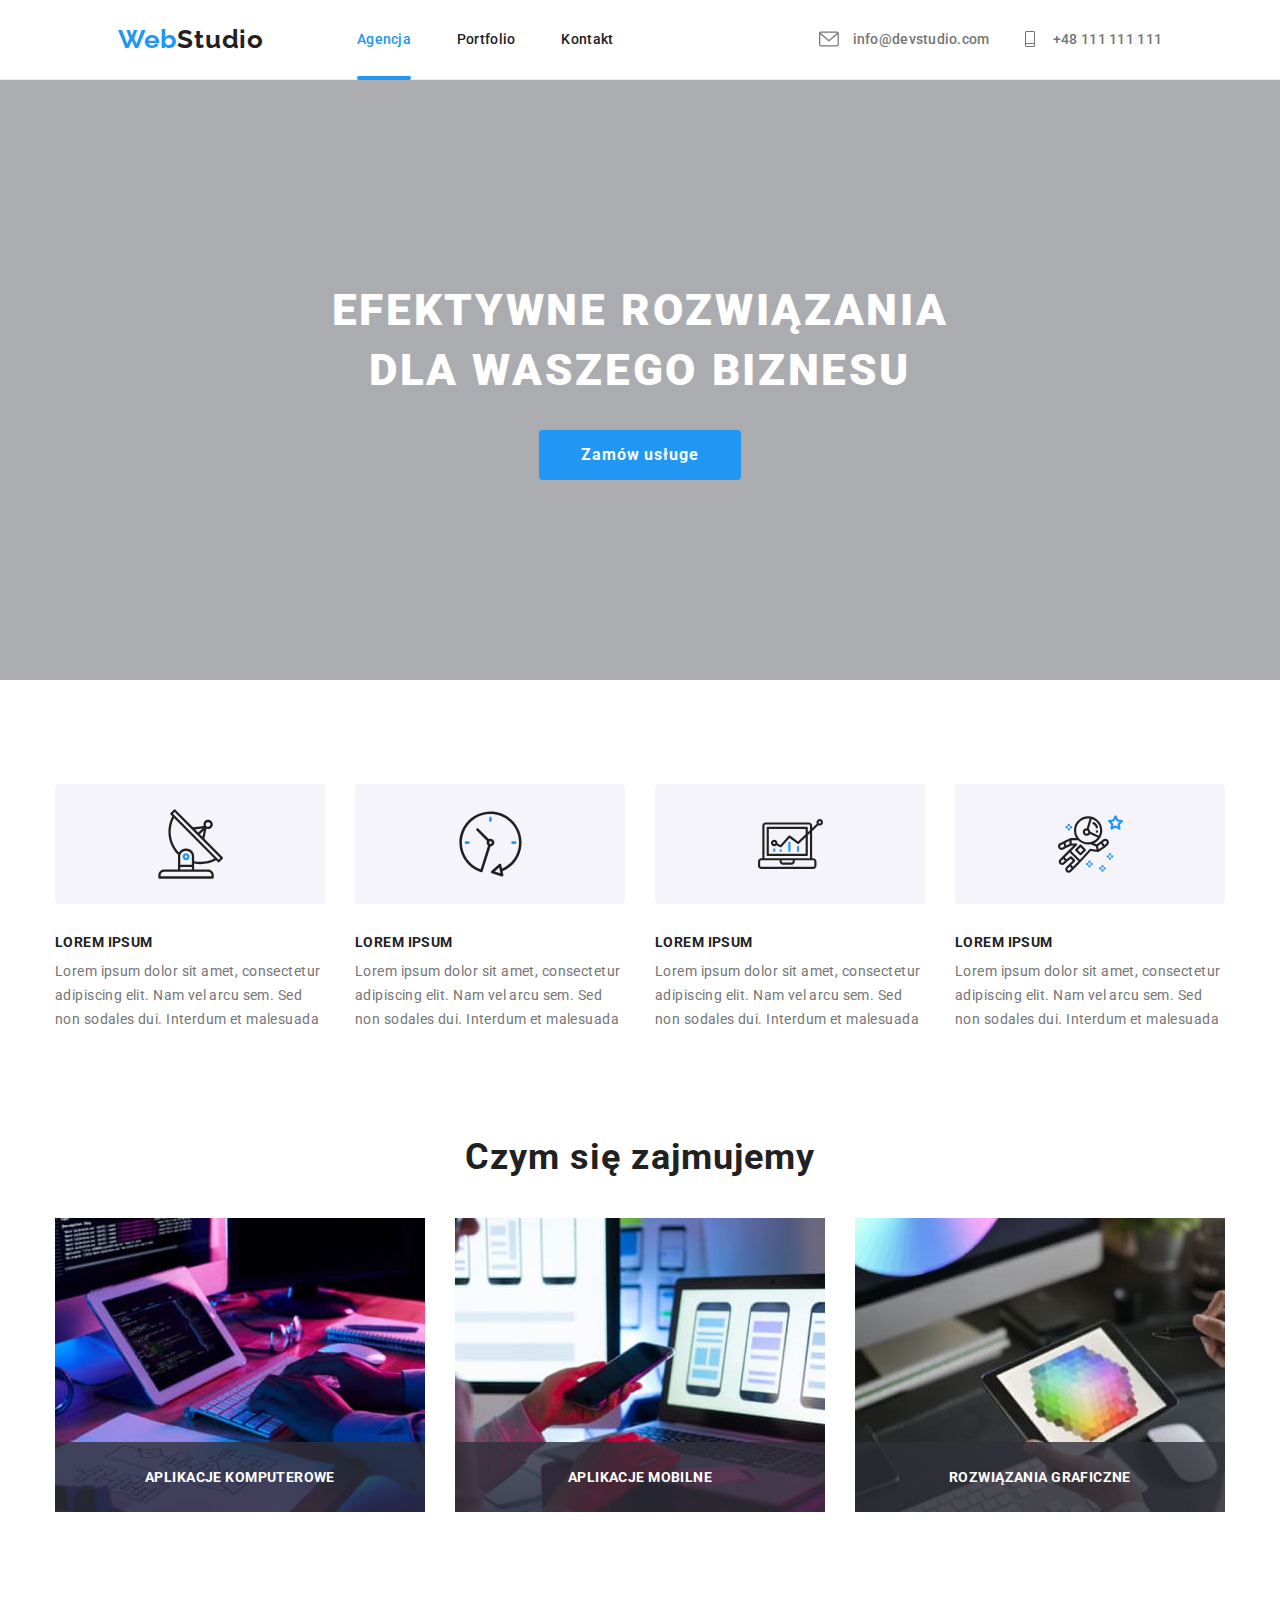
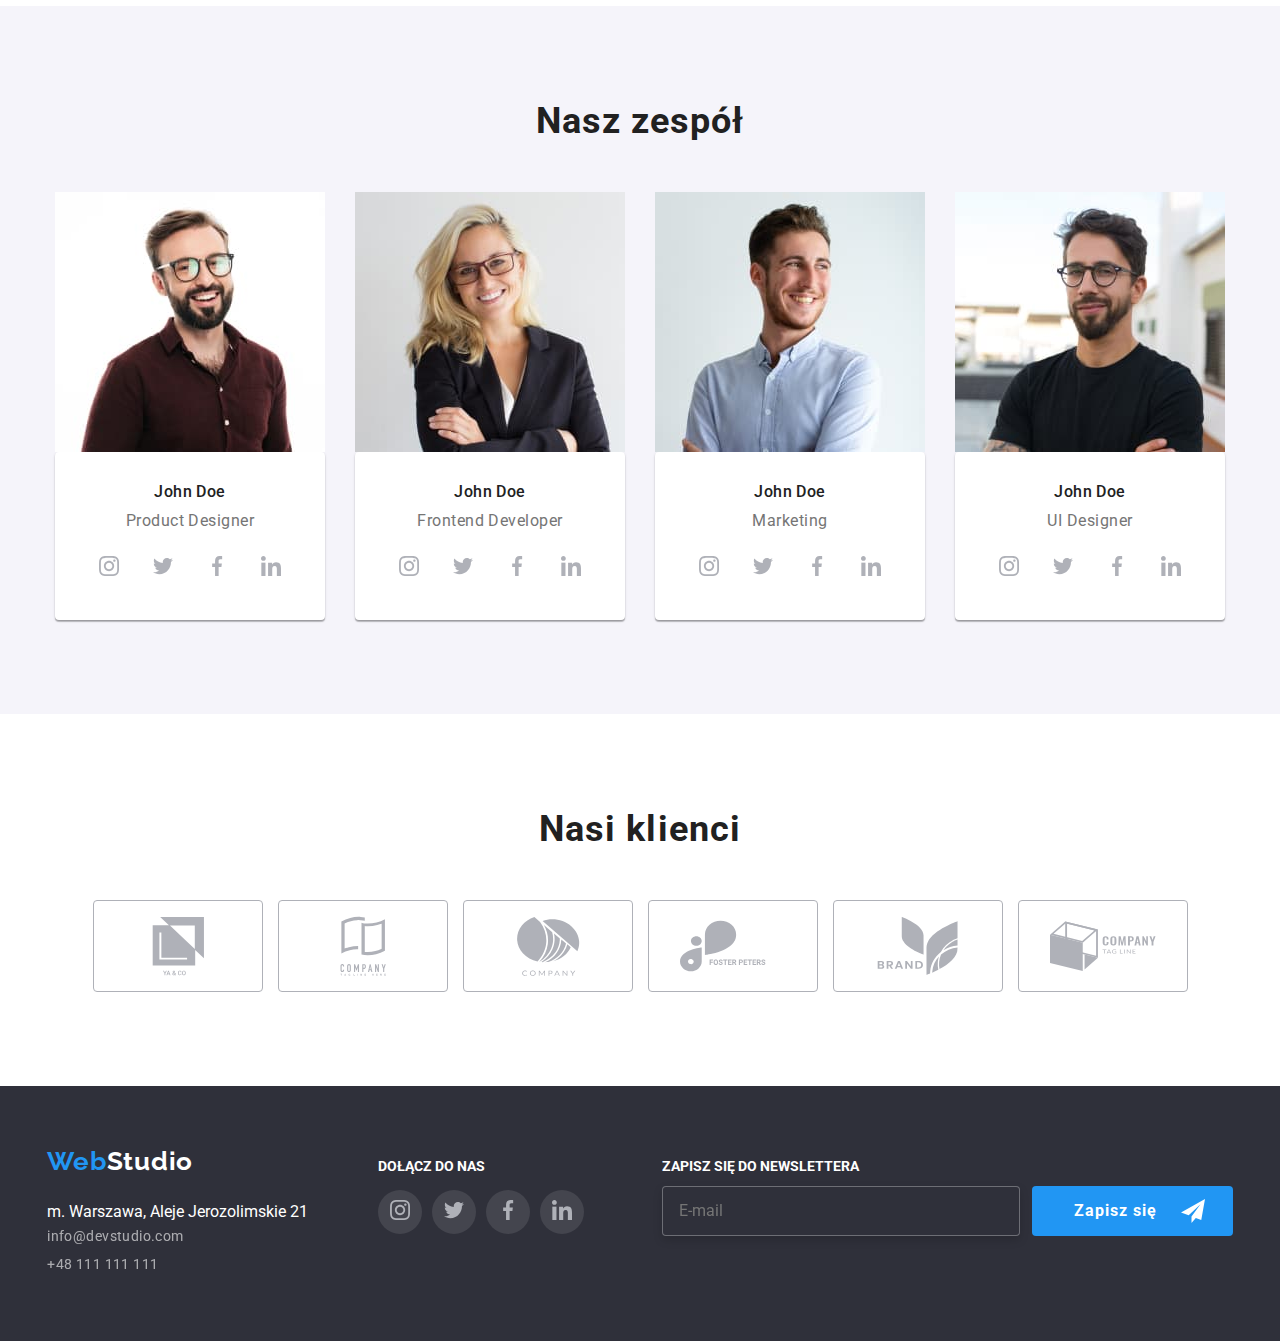
==== commit 2d670195: "Add files via upload" ====
--- a/index.html
+++ b/index.html
@@ -85,7 +85,8 @@
             </li>
             <span class="modal-check">
               <input class="modal-check__checkbox" value="checked" type="checkbox" name="statute" required>
-              <p class="modal-check__statement"> Oświadczam iż akceptuję <a href="" class="modal-check__statute">Regulamin</a> i <a
+              <p class="modal-check__statement"> Oświadczam iż akceptuję 
+              <a href="" class="modal-check__statute">Regulamin</a> i <a
                   href="" class="modal-check__statute">Politykę Prywatności</a> </p>
             </span>
             </ul>
@@ -93,7 +94,7 @@
             </form>
             </div>
             </div>
-            </div>
+            </div> </main>
             <section class="main">
               <ul class="main__content list">
                 <li class="main__tile">
--- a/styles/style.css
+++ b/styles/style.css
@@ -193,7 +193,7 @@
       rgba(47, 48, 58, 0.4),
       rgba(47, 48, 58, 0.4)
     ),
-    url("../images/background-img.jpg");
+    url("../images/background/background.jpg");
   background-size: cover;
   background-position: center center;
   padding: 200px 0px;
